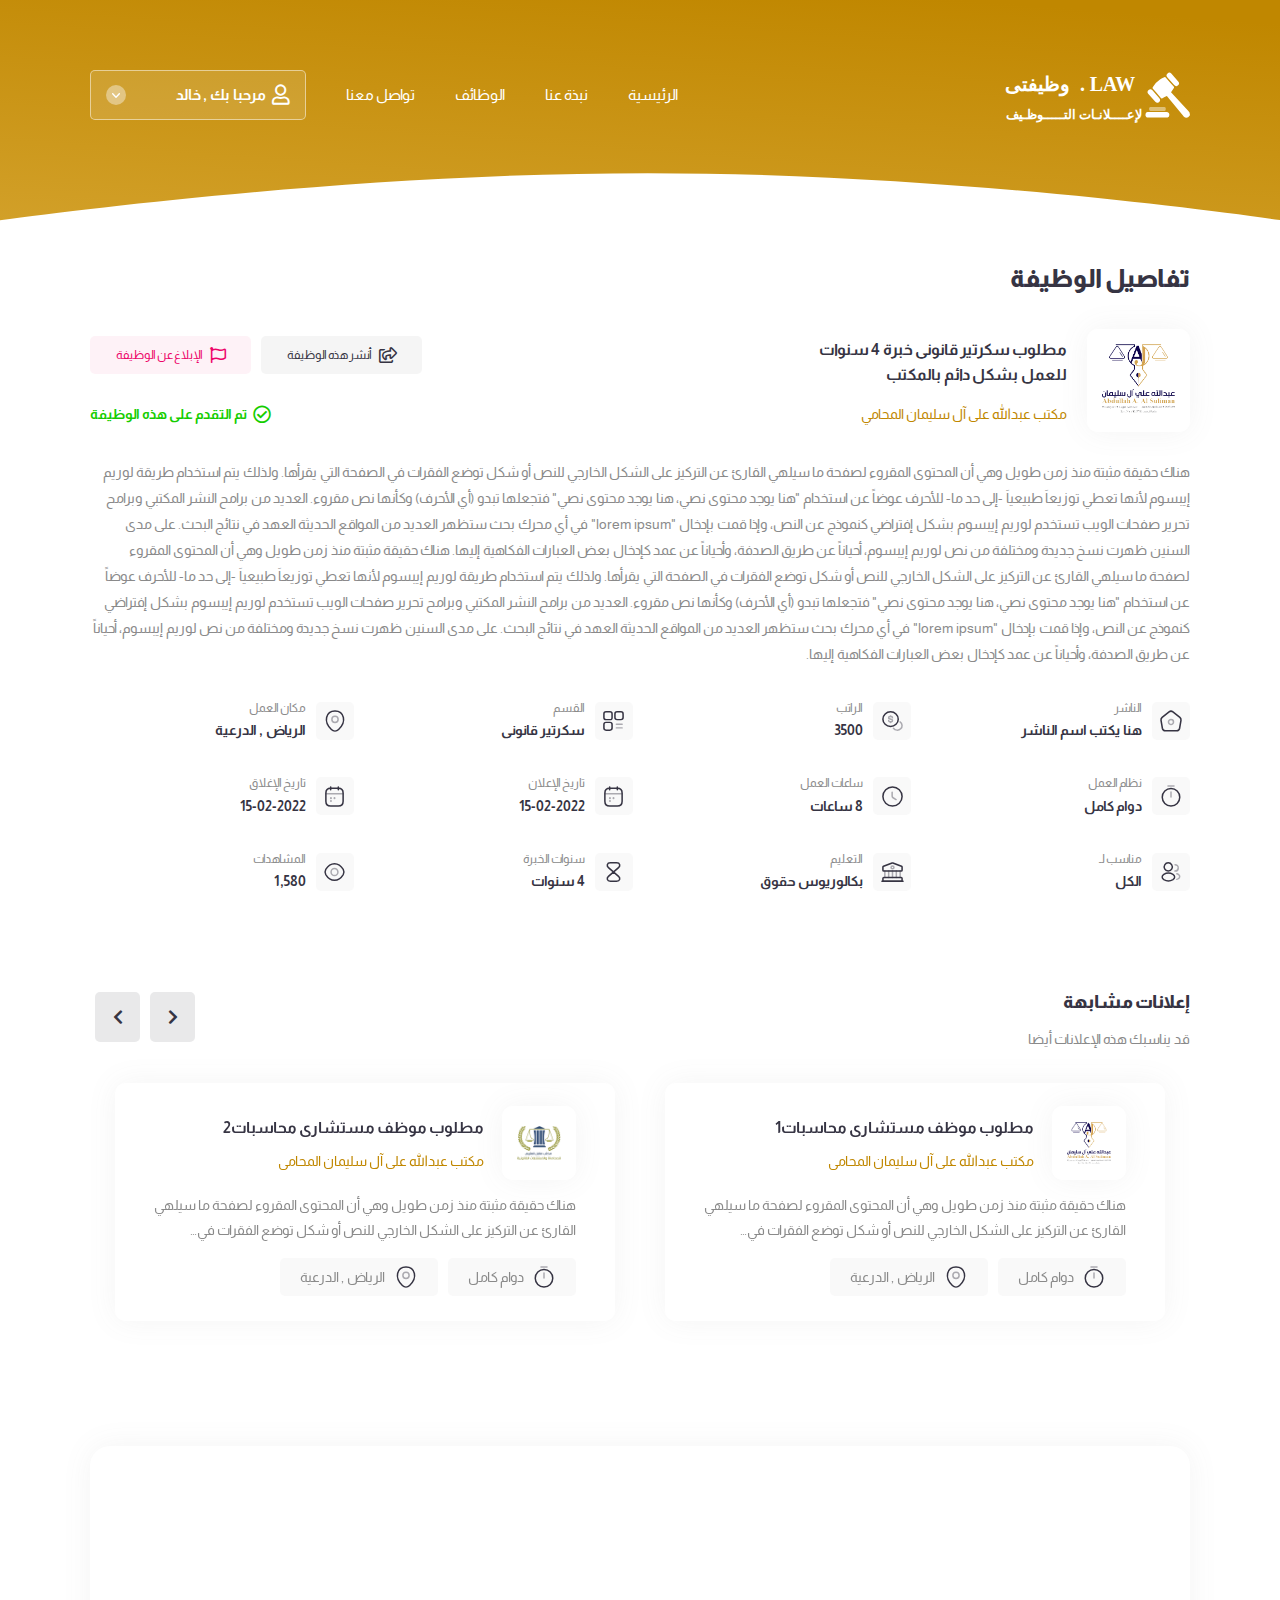
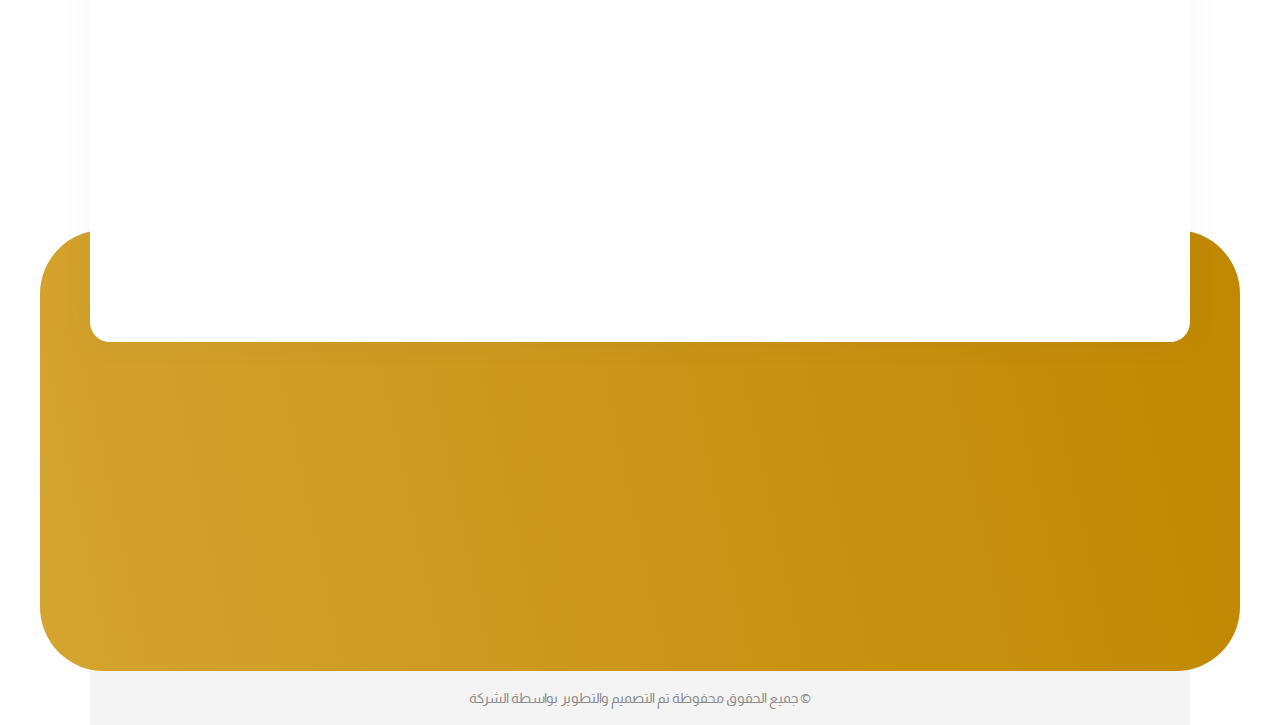
==== job-single-applied.html @ 9f78a7a7 "first commit" ====
<!DOCTYPE html>
<html dir="rtl" lang="ar">
  <head>
    <meta charset="UTF-8" />
    <meta
      name="viewport"
      content="width=device-width, initial-scale=1, shrink-to-fit=no, user-scalable=no"
    />
    <title>وظيفتى . LAW</title>
    <link rel="shortcut icon" type="img/png" href="images/fav.png" />
    <link rel="stylesheet" href="css/bootstrap.min.css" />
    <link rel="stylesheet" href="css/bootstrap.rtl.min.css" />
    <link rel="stylesheet" href="css/swiper-bundle.min.css" />
    <link rel="stylesheet" href="css/fontawesome.min.css" />
    <link rel="stylesheet" href="css/select2.min.css" />
    <link rel="stylesheet" href="css/sal.css" />
    <link rel="stylesheet" href="css/main.css" />
  </head>

  <body class="inner-body" data-bs-spy="scroll" data-bs-target="#fixedNavbar">
    <!-- Start Header -->
    <header id="header">
      <div class="container">
        <div class="header">
          <a href="logged.html" class="logo">
            <img src="images/logo.svg" class="img-fluid" />
          </a>

          <a role="button" class="menu-btn">
            <i class="fas fa-bars"></i>
          </a>
          <nav class="navbar header-navbar" id="fixedNavbar">
            <ul class="nav nav-pills header-nav">
              <li class="nav-item">
                <a class="nav-link" href="logged.html#main"> الرئيسية </a>
              </li>
              <li class="nav-item">
                <a class="nav-link" href="logged.html#about"> نبذة عنا </a>
              </li>
              <li class="nav-item">
                <a class="nav-link" href="logged.html#jobs"> الوظائف </a>
              </li>
              <li class="nav-item">
                <a class="nav-link" href="#contact"> تواصل معنا </a>
              </li>
            </ul>

            <div class="user-content">
              <div class="user-cont">
                <div class="user-head">
                  <i class="far fa-user head-icon"></i>
                  مرحبا بك , خالد
                  <span class="arrow">
                    <img src="images/arrow.svg" />
                  </span>
                </div>
                <div class="user-list">
                  <a href="orders.html" class="user-link">
                    <i class="far fa-sticky-note"></i>
                    طلباتى
                  </a>
                  <a
                    type="button"
                    class="user-link"
                    data-bs-toggle="modal"
                    data-bs-target="#editModal"
                  >
                    <i class="far fa-edit"></i>
                    تعديل بياناتى الشخصية
                  </a>
                  <a
                    type="button"
                    class="user-link"
                    data-bs-toggle="modal"
                    data-bs-target="#editPassModal"
                  >
                    <i class="fas fa-unlock-alt"></i>
                    تعديل كلمة المرور
                  </a>
                  <a href="index.html" class="user-link">
                    <i class="fas fa-sign-out-alt"></i>
                    تسجيل الخروج
                  </a>
                </div>
              </div>
            </div>
          </nav>
        </div>
      </div>
    </header>
    <!-- End Header -->

    <!-- Start Page Content -->
    <section class="page-content">
      <div class="container">
        <h2 class="page-title">تفاصيل الوظيفة</h2>
        <div class="job-page-head">
          <div class="job-main-info">
            <div class="job-img">
              <img src="images/jobs/01.png" class="img-fluid" />
            </div>
            <div class="job-titles">
              <h3 class="job-title">
                مطلوب سكرتير قانونى خبرة 4 سنوات للعمل بشكل دائم بالمكتب
              </h3>
              <h5 class="job-subtitle">مكتب عبدالله على آل سليمان المحامي</h5>
            </div>
          </div>
          <div class="job-main-btns">
            <div class="share-report-btns">
              <button
                type="button"
                class="share-btn"
                data-bs-toggle="modal"
                data-bs-target="#shareModal"
              >
                <i class="far fa-share-square"></i>
                أنشر هذه الوظيفة
              </button>
              <button
                type="button"
                class="report-btn"
                data-bs-toggle="modal"
                data-bs-target="#reportModal"
              >
                <i class="far fa-flag"></i>
                الإبلاغ عن الوظيفة
              </button>
            </div>
           <div class="job-applied">
            <i class="far fa-check-circle"></i>
            تم التقدم على هذه الوظيفة
           </div>
          </div>
        </div>
        <p class="job-description">
          هناك حقيقة مثبتة منذ زمن طويل وهي أن المحتوى المقروء لصفحة ما سيلهي
          القارئ عن التركيز على الشكل الخارجي للنص أو شكل توضع الفقرات في الصفحة
          التي يقرأها. ولذلك يتم استخدام طريقة لوريم إيبسوم لأنها تعطي توزيعاَ
          طبيعياَ -إلى حد ما- للأحرف عوضاً عن استخدام "هنا يوجد محتوى نصي، هنا
          يوجد محتوى نصي" فتجعلها تبدو (أي الأحرف) وكأنها نص مقروء. العديد من
          برامح النشر المكتبي وبرامح تحرير صفحات الويب تستخدم لوريم إيبسوم بشكل
          إفتراضي كنموذج عن النص، وإذا قمت بإدخال "lorem ipsum" في أي محرك بحث
          ستظهر العديد من المواقع الحديثة العهد في نتائج البحث. على مدى السنين
          ظهرت نسخ جديدة ومختلفة من نص لوريم إيبسوم، أحياناً عن طريق الصدفة،
          وأحياناً عن عمد كإدخال بعض العبارات الفكاهية إليها. هناك حقيقة مثبتة
          منذ زمن طويل وهي أن المحتوى المقروء لصفحة ما سيلهي القارئ عن التركيز
          على الشكل الخارجي للنص أو شكل توضع الفقرات في الصفحة التي يقرأها.
          ولذلك يتم استخدام طريقة لوريم إيبسوم لأنها تعطي توزيعاَ طبيعياَ -إلى
          حد ما- للأحرف عوضاً عن استخدام "هنا يوجد محتوى نصي، هنا يوجد محتوى
          نصي" فتجعلها تبدو (أي الأحرف) وكأنها نص مقروء. العديد من برامح النشر
          المكتبي وبرامح تحرير صفحات الويب تستخدم لوريم إيبسوم بشكل إفتراضي
          كنموذج عن النص، وإذا قمت بإدخال "lorem ipsum" في أي محرك بحث ستظهر
          العديد من المواقع الحديثة العهد في نتائج البحث. على مدى السنين ظهرت
          نسخ جديدة ومختلفة من نص لوريم إيبسوم، أحياناً عن طريق الصدفة، وأحياناً
          عن عمد كإدخال بعض العبارات الفكاهية إليها.
        </p>
        <div class="job-feats">
          <div class="feat-item">
            <div class="feat-icon">
              <img src="images/job-feats/home.svg" class="img-fluid" />
            </div>
            <div class="feat-text">
              <span class="feat-name"> الناشر </span>
              <strong class="feat-value"> هنا يكتب اسم الناشر </strong>
            </div>
          </div>
          <div class="feat-item">
            <div class="feat-icon">
              <img src="images/job-feats/coin.svg" class="img-fluid" />
            </div>
            <div class="feat-text">
              <span class="feat-name"> الراتب </span>
              <strong class="feat-value"> 3500 </strong>
            </div>
          </div>
          <div class="feat-item">
            <div class="feat-icon">
              <img src="images/job-feats/category.svg" class="img-fluid" />
            </div>
            <div class="feat-text">
              <span class="feat-name"> القسم </span>
              <strong class="feat-value"> سكرتير قانونى </strong>
            </div>
          </div>
          <div class="feat-item">
            <div class="feat-icon">
              <img src="images/job-feats/location.svg" class="img-fluid" />
            </div>
            <div class="feat-text">
              <span class="feat-name"> مكان العمل </span>
              <strong class="feat-value"> الرياض , الدرعية </strong>
            </div>
          </div>
          <div class="feat-item">
            <div class="feat-icon">
              <img src="images/job-feats/timer.svg" class="img-fluid" />
            </div>
            <div class="feat-text">
              <span class="feat-name"> نظام العمل </span>
              <strong class="feat-value"> دوام كامل </strong>
            </div>
          </div>
          <div class="feat-item">
            <div class="feat-icon">
              <img src="images/job-feats/clock.svg" class="img-fluid" />
            </div>
            <div class="feat-text">
              <span class="feat-name"> ساعات العمل </span>
              <strong class="feat-value"> 8 ساعات </strong>
            </div>
          </div>
          <div class="feat-item">
            <div class="feat-icon">
              <img src="images/job-feats/calendar.svg" class="img-fluid" />
            </div>
            <div class="feat-text">
              <span class="feat-name"> تاريخ الإعلان </span>
              <strong class="feat-value"> 15-02-2022 </strong>
            </div>
          </div>
          <div class="feat-item">
            <div class="feat-icon">
              <img src="images/job-feats/calendar.svg" class="img-fluid" />
            </div>
            <div class="feat-text">
              <span class="feat-name"> تاريخ الإغلاق </span>
              <strong class="feat-value"> 15-02-2022 </strong>
            </div>
          </div>
          <div class="feat-item">
            <div class="feat-icon">
              <img src="images/job-feats/users.svg" class="img-fluid" />
            </div>
            <div class="feat-text">
              <span class="feat-name"> مناسب لـ </span>
              <strong class="feat-value"> الكل </strong>
            </div>
          </div>
          <div class="feat-item">
            <div class="feat-icon">
              <img src="images/job-feats/bank.svg" class="img-fluid" />
            </div>
            <div class="feat-text">
              <span class="feat-name"> التعليم </span>
              <strong class="feat-value"> بكالوريوس حقوق </strong>
            </div>
          </div>
          <div class="feat-item">
            <div class="feat-icon">
              <img src="images/job-feats/watch.svg" class="img-fluid" />
            </div>
            <div class="feat-text">
              <span class="feat-name"> سنوات الخبرة </span>
              <strong class="feat-value"> 4 سنوات </strong>
            </div>
          </div>
          <div class="feat-item">
            <div class="feat-icon">
              <img src="images/job-feats/eye.svg" class="img-fluid" />
            </div>
            <div class="feat-text">
              <span class="feat-name"> المشاهدات </span>
              <strong class="feat-value"> 1,580 </strong>
            </div>
          </div>
        </div>
        <div class="related-jobs">
          <div class="related-head">
            <div class="related-titles">
              <h3 class="related-title">إعلانات مشابهة</h3>
              <h6 class="related-subtitle">قد يناسبك هذه الإعلانات أيضا</h6>
            </div>
          </div>

          <div class="jobs-slider">
            <div class="swiper">
              <div class="swiper-wrapper">
                <div class="swiper-slide">
                  <a href="job-single.html" class="job-item">
                    <div class="job-head">
                      <div class="job-img">
                        <img src="images/jobs/01.png" class="img-fluid" />
                      </div>
                      <div class="job-titles">
                        <h5 class="job-main-title">
                          مطلوب موظف مستشارى محاسبات1
                        </h5>
                        <h6 class="job-sec-title">
                          مكتب عبدالله على آل سليمان المحامي
                        </h6>
                      </div>
                    </div>
                    <p class="job-summary">
                      هناك حقيقة مثبتة منذ زمن طويل وهي أن المحتوى المقروء لصفحة
                      ما سيلهي القارئ عن التركيز على الشكل الخارجي للنص أو شكل
                      توضع الفقرات في الصفحة التي يقرأها. ولذلك يتم استخدام
                      طريقة لوريم إيبسوم لأنها تعطي توزيعاَ طبيعياَ -إلى حد ما-
                      للأحرف عوضاً عن استخدام "هنا يوجد محتوى نصي، هنا يوجد
                      محتوى نصي" فتجعلها تبدو (أي الأحرف) وكأنها نص مقروء.
                      العديد من برامح النشر المكتبي وبرامح تحرير صفحات الويب
                      تستخدم لوريم إيبسوم بشكل إفتراضي كنموذج عن النص، وإذا قمت
                      بإدخال "lorem ipsum" في أي محرك بحث ستظهر العديد من
                      المواقع الحديثة العهد في نتائج البحث. على مدى السنين ظهرت
                      نسخ جديدة ومختلفة من نص لوريم إيبسوم، أحياناً عن طريق
                      الصدفة، وأحياناً عن عمد كإدخال بعض العبارات الفكاهية
                      إليها.
                    </p>
                    <div class="job-foot">
                      <div class="job-feat-item">
                        <img
                          src="images/job-feats/timer.svg"
                          class="img-fluid"
                        />
                        دوام كامل
                      </div>
                      <div class="job-feat-item">
                        <img
                          src="images/job-feats/location.svg"
                          class="img-fluid"
                        />
                        الرياض , الدرعية
                      </div>
                    </div>
                  </a>
                </div>
                <div class="swiper-slide">
                  <a href="job-single.html" class="job-item">
                    <div class="job-head">
                      <div class="job-img">
                        <img src="images/jobs/02.png" class="img-fluid" />
                      </div>
                      <div class="job-titles">
                        <h5 class="job-main-title">
                          مطلوب موظف مستشارى محاسبات2
                        </h5>
                        <h6 class="job-sec-title">
                          مكتب عبدالله على آل سليمان المحامي
                        </h6>
                      </div>
                    </div>
                    <p class="job-summary">
                      هناك حقيقة مثبتة منذ زمن طويل وهي أن المحتوى المقروء لصفحة
                      ما سيلهي القارئ عن التركيز على الشكل الخارجي للنص أو شكل
                      توضع الفقرات في الصفحة التي يقرأها. ولذلك يتم استخدام
                      طريقة لوريم إيبسوم لأنها تعطي توزيعاَ طبيعياَ -إلى حد ما-
                      للأحرف عوضاً عن استخدام "هنا يوجد محتوى نصي، هنا يوجد
                      محتوى نصي" فتجعلها تبدو (أي الأحرف) وكأنها نص مقروء.
                      العديد من برامح النشر المكتبي وبرامح تحرير صفحات الويب
                      تستخدم لوريم إيبسوم بشكل إفتراضي كنموذج عن النص، وإذا قمت
                      بإدخال "lorem ipsum" في أي محرك بحث ستظهر العديد من
                      المواقع الحديثة العهد في نتائج البحث. على مدى السنين ظهرت
                      نسخ جديدة ومختلفة من نص لوريم إيبسوم، أحياناً عن طريق
                      الصدفة، وأحياناً عن عمد كإدخال بعض العبارات الفكاهية
                      إليها.
                    </p>
                    <div class="job-foot">
                      <div class="job-feat-item">
                        <img
                          src="images/job-feats/timer.svg"
                          class="img-fluid"
                        />
                        دوام كامل
                      </div>
                      <div class="job-feat-item">
                        <img
                          src="images/job-feats/location.svg"
                          class="img-fluid"
                        />
                        الرياض , الدرعية
                      </div>
                    </div>
                  </a>
                </div>
                <div class="swiper-slide">
                  <a href="job-single.html" class="job-item">
                    <div class="job-head">
                      <div class="job-img">
                        <img src="images/jobs/01.png" class="img-fluid" />
                      </div>
                      <div class="job-titles">
                        <h5 class="job-main-title">
                          مطلوب موظف مستشارى محاسبات3
                        </h5>
                        <h6 class="job-sec-title">
                          مكتب عبدالله على آل سليمان المحامي
                        </h6>
                      </div>
                    </div>
                    <p class="job-summary">
                      هناك حقيقة مثبتة منذ زمن طويل وهي أن المحتوى المقروء لصفحة
                      ما سيلهي القارئ عن التركيز على الشكل الخارجي للنص أو شكل
                      توضع الفقرات في الصفحة التي يقرأها. ولذلك يتم استخدام
                      طريقة لوريم إيبسوم لأنها تعطي توزيعاَ طبيعياَ -إلى حد ما-
                      للأحرف عوضاً عن استخدام "هنا يوجد محتوى نصي، هنا يوجد
                      محتوى نصي" فتجعلها تبدو (أي الأحرف) وكأنها نص مقروء.
                      العديد من برامح النشر المكتبي وبرامح تحرير صفحات الويب
                      تستخدم لوريم إيبسوم بشكل إفتراضي كنموذج عن النص، وإذا قمت
                      بإدخال "lorem ipsum" في أي محرك بحث ستظهر العديد من
                      المواقع الحديثة العهد في نتائج البحث. على مدى السنين ظهرت
                      نسخ جديدة ومختلفة من نص لوريم إيبسوم، أحياناً عن طريق
                      الصدفة، وأحياناً عن عمد كإدخال بعض العبارات الفكاهية
                      إليها.
                    </p>
                    <div class="job-foot">
                      <div class="job-feat-item">
                        <img
                          src="images/job-feats/timer.svg"
                          class="img-fluid"
                        />
                        دوام كامل
                      </div>
                      <div class="job-feat-item">
                        <img
                          src="images/job-feats/location.svg"
                          class="img-fluid"
                        />
                        الرياض , الدرعية
                      </div>
                    </div>
                  </a>
                </div>
                <div class="swiper-slide">
                  <a href="job-single.html" class="job-item">
                    <div class="job-head">
                      <div class="job-img">
                        <img src="images/jobs/02.png" class="img-fluid" />
                      </div>
                      <div class="job-titles">
                        <h5 class="job-main-title">
                          مطلوب موظف مستشارى محاسبات4
                        </h5>
                        <h6 class="job-sec-title">
                          مكتب عبدالله على آل سليمان المحامي
                        </h6>
                      </div>
                    </div>
                    <p class="job-summary">
                      هناك حقيقة مثبتة منذ زمن طويل وهي أن المحتوى المقروء لصفحة
                      ما سيلهي القارئ عن التركيز على الشكل الخارجي للنص أو شكل
                      توضع الفقرات في الصفحة التي يقرأها. ولذلك يتم استخدام
                      طريقة لوريم إيبسوم لأنها تعطي توزيعاَ طبيعياَ -إلى حد ما-
                      للأحرف عوضاً عن استخدام "هنا يوجد محتوى نصي، هنا يوجد
                      محتوى نصي" فتجعلها تبدو (أي الأحرف) وكأنها نص مقروء.
                      العديد من برامح النشر المكتبي وبرامح تحرير صفحات الويب
                      تستخدم لوريم إيبسوم بشكل إفتراضي كنموذج عن النص، وإذا قمت
                      بإدخال "lorem ipsum" في أي محرك بحث ستظهر العديد من
                      المواقع الحديثة العهد في نتائج البحث. على مدى السنين ظهرت
                      نسخ جديدة ومختلفة من نص لوريم إيبسوم، أحياناً عن طريق
                      الصدفة، وأحياناً عن عمد كإدخال بعض العبارات الفكاهية
                      إليها.
                    </p>
                    <div class="job-foot">
                      <div class="job-feat-item">
                        <img
                          src="images/job-feats/timer.svg"
                          class="img-fluid"
                        />
                        دوام كامل
                      </div>
                      <div class="job-feat-item">
                        <img
                          src="images/job-feats/location.svg"
                          class="img-fluid"
                        />
                        الرياض , الدرعية
                      </div>
                    </div>
                  </a>
                </div>
              </div>
            </div>
            <div class="related-arrows">
              <div class="swiper-button-prev">
                <i class="fas fa-chevron-right"></i>
              </div>
              <div class="swiper-button-next">
                <i class="fas fa-chevron-left"></i>
              </div>
            </div>
          </div>
        </div>
      </div>
    </section>
    <!-- End Page Content -->

    <!-- Start Footer -->
    <footer>
      <section class="contact-sec" id="contact">
        <div class="container">
          <div class="contact-cont">
            <h2 class="sec-title" data-sal="slide-down">تواصل معنا</h2>
            <div class="contact-grid">
              <div class="contact-method">
                <div
                  class="method-head"
                  data-sal="flip-down"
                  style="--sal-delay: 0.2s"
                >
                  <div class="method-icon">
                    <!-- <i class="fas fa-phone icon-cont"></i> -->
                    <div class="icon-cont">
                      <img src="images/contact/phone.svg" class="img-fluid" />
                    </div>
                  </div>
                  <div class="method-titles">
                    <h5 class="method-main-title">أرقام التواصل</h5>
                    <h6 class="method-sec-title">
                      يمكنك التواصل معنا عبر الأرقام التالية
                    </h6>
                  </div>
                </div>
                <div
                  class="method-body"
                  data-sal="zoom-in"
                  style="--sal-delay: 0.4s"
                >
                  <div class="phone-num">
                    <a href="tel:+9659966002589"> +965 9966 0025 89 </a>
                  </div>
                  <div class="phone-num">
                    <a href="tel:+9659966002589"> +965 9966 0025 89 </a>
                  </div>
                  <div class="phone-num">
                    <a href="tel:+9659966002589"> +965 9966 0025 89 </a>
                  </div>
                </div>
              </div>
              <div class="contact-method">
                <div
                  class="method-head"
                  data-sal="flip-down"
                  style="--sal-delay: 0.3s"
                >
                  <div class="method-icon">
                    <!-- <i class="fas fa-map-marker-alt icon-cont"></i> -->
                    <div class="icon-cont">
                      <img
                        src="images/contact/location.svg"
                        class="img-fluid"
                      />
                    </div>
                  </div>
                  <div class="method-titles">
                    <h5 class="method-main-title">موقــعنا</h5>
                    <h6 class="method-sec-title">
                      يمكنك الوصول إلينا عبر الموقع التالى
                    </h6>
                  </div>
                </div>
                <div
                  class="method-body"
                  data-sal="zoom-in"
                  style="--sal-delay: 0.5s"
                >
                  <div class="map-cont">
                    <img src="images/map.jpg" class="img-fluid" />
                    <!-- /* if map put it's html here */-->
                    <a
                      href="https://goo.gl/maps/H6QxFEfmVwARuo1G6"
                      class="loc-link"
                      target="_blank"
                    >
                      <div class="map-icon">
                        <img src="images/contact/map.svg" />
                        <!-- <i class="fas fa-map-marker-alt"></i> -->
                      </div>
                      <span>شارع البراك عمارة 99 الدور الأول</span>
                    </a>
                  </div>
                </div>
              </div>
            </div>
          </div>
        </div>
      </section>

      <div class="container-fluid">
        <div class="footer" id="footer">
          <div class="bg"></div>
          <div class="container">
            <div class="footer-cont">
              <div class="footer-logo" data-sal="zoom-in">
                <img src="images/logo.svg" class="img-fluid" />
              </div>
              <div class="row">
                <div class="col-lg-5 col-md-6">
                  <p
                    class="footer-desc"
                    data-sal="zoom-in"
                    style="--sal-delay: 0.2s"
                  >
                    هناك حقيقة مثبتة منذ زمن طويل وهي أن المحتوى المقروء لصفحة
                    ما سيلهي القارئ عن التركيز على الشكل الخارجي للنص أو شكل
                    توضع الفقرات في الصفحة التي يقرأها. ولذلك يتم استخدام طريقة
                    لوريم إيبسوم لأنها تعطي توزيعاَ طبيعياَ -إلى حد ما- للأحرف
                    عوضاً عن استخدام "هنا يوجد محتوى نصي، هنا يوجد محتوى نصي"
                    فتجعلها تبدو
                  </p>
                </div>
                <div class="col-xl-5 col-lg-4 col-md-6">
                  <ul
                    class="footer-list list-unstyled"
                    data-sal="zoom-in"
                    style="--sal-delay: 0.4s"
                  >
                    <li>
                      <a href="#!">الرئيسية</a>
                    </li>
                    <li>
                      <a href="#!">نبذة عنا</a>
                    </li>
                    <li>
                      <a href="#!">الوظائف</a>
                    </li>
                    <li>
                      <a href="#!">تواصل معنا</a>
                    </li>
                    <li>
                      <a href="#!">سياسة الموقع</a>
                    </li>
                    <li>
                      <a href="#!">الشروط والأحكام</a>
                    </li>
                  </ul>
                </div>
                <div class="col-xl-2 col-lg-3 col-12">
                  <div
                    class="socials"
                    data-sal="zoom-in"
                    style="--sal-delay: 0.6s"
                  >
                    <h6 class="social-title">أو تابعنا على</h6>
                    <a href="#!" target="_blank" class="social-link facebook">
                      <i class="fab fa-facebook"></i>
                    </a>
                    <a href="#!" target="_blank" class="social-link twitter">
                      <i class="fab fa-twitter"></i>
                    </a>
                    <a href="#!" target="_blank" class="social-link instagram">
                      <i class="fab fa-instagram"></i>
                    </a>
                    <a href="#!" target="_blank" class="social-link linkedin">
                      <i class="fab fa-linkedin"></i>
                    </a>
                  </div>
                </div>
              </div>
            </div>
          </div>
        </div>
      </div>

      <div class="container">
        <p class="copyrights">
          © جميع الحقوق محفوظة تم التصميم والتطوير بواسطة الشركة
        </p>
      </div>
    </footer>
    <!-- End Footer -->

    <!-- //////////////////////////////////////////////////////// Start Job Page Modals //////////////////////////////////////////////////////// -->
    <!-- Start Share Modal -->
    <div class="modal fade" id="shareModal" tabindex="-1">
      <div class="modal-dialog modal-dialog-centered modal-dialog-scrollable">
        <div class="modal-content">
          <div class="modal-scroll">
            <div class="modal-header">
              <h3 class="modal-title">أنشر هذه الوظيفة</h3>
              <h6 class="modal-subtitle">
                يمكنك نسخ رابط الوظيفة أو إرساله عبر الوسائل التالية
              </h6>
              <button
                type="button"
                class="modal-close"
                data-bs-dismiss="modal"
                aria-label="Close"
              >
                <i class="fas fa-times"></i>
              </button>
            </div>
            <div class="modal-body">
              <div class="share-input">
                <span class="share-link">
                  https:/wazyfaty.law/jobid1120.com
                </span>
                <button
                  class="copy-link"
                  type="button"
                  data-link="https:/wazyfaty.law/jobid1120.com"
                  onclick="copyText(this)"
                >
                  <i class="far fa-copy"></i>
                  نسخ
                </button>
              </div>
              <div class="socials-share">
                <a href="#!" target="_blank" class="social-share facebook">
                  <i class="fab fa-facebook"></i>
                </a>
                <a href="#!" target="_blank" class="social-share twitter">
                  <i class="fab fa-twitter"></i>
                </a>
                <a href="#!" target="_blank" class="social-share instagram">
                  <i class="fab fa-instagram"></i>
                </a>
                <a href="#!" target="_blank" class="social-share linkedin">
                  <i class="fab fa-linkedin"></i>
                </a>
              </div>
            </div>
          </div>
        </div>
      </div>
    </div>
    <!-- End Share Modal -->

    <!-- Start Report Modal -->
    <div class="modal fade" id="reportModal" tabindex="-1">
      <div class="modal-dialog modal-dialog-centered modal-dialog-scrollable">
        <div class="modal-content">
          <div class="modal-scroll">
            <div class="modal-header">
              <h3 class="modal-title">الإبلاغ عن الوظيفة</h3>
              <h6 class="modal-subtitle">
                يمكنك الإبلاغ عن الوظيفة في حال وجود شيء يستدعى الإبلاغ
              </h6>
              <button
                type="button"
                class="modal-close"
                data-bs-dismiss="modal"
                aria-label="Close"
              >
                <i class="fas fa-times"></i>
              </button>
            </div>
            <div class="modal-body">
              <form action="">
                <div class="form-group">
                  <textarea
                    class="form-control"
                    placeholder="نص الرسالة"
                  ></textarea>
                </div>
                <button class="modal-btn" type="submit">إرسال الإبلاغ</button>
              </form>
            </div>
          </div>
        </div>
      </div>
    </div>
    <!-- End Report Modal -->
    <!-- //////////////////////////////////////////////////////// End Job Page Modals //////////////////////////////////////////////////////// -->

    <!-- ///////////////////////////////////////////////////////// Start User Modals //////////////////////////////////////////////////////// -->
    <!-- Start Edit Modal -->
    <div class="modal fade" id="editModal" tabindex="-1">
      <div class="modal-dialog modal-dialog-centered modal-dialog-scrollable">
        <div class="modal-content">
          <div class="modal-scroll">
            <div class="modal-header">
              <h3 class="modal-title">
                <i class="fas fa-edit"></i>
                تعديل بياناتى الشخصية
              </h3>
              <h6 class="modal-subtitle">
                قم بتعديل بياناتك الشخصية بكل سهولة
              </h6>
              <button
                type="button"
                class="modal-close"
                data-bs-dismiss="modal"
                aria-label="Close"
              >
                <i class="fas fa-times"></i>
              </button>
            </div>
            <div class="modal-body">
              <form action="">
                <div class="form-group">
                  <label class="float-label">الاسم</label>
                  <input type="text" class="form-control" value="خالد محسن" />
                </div>
                <div class="form-group">
                  <label class="float-label">رقم الجوال</label>
                  <input
                    type="tel"
                    class="form-control"
                    value="+965 9963 00252"
                  />
                </div>
                <div class="form-group">
                  <label class="float-label">البريد الإلكترونى</label>
                  <input
                    type="email"
                    class="form-control"
                    value="Khaled852@gmail.com"
                  />
                </div>
                <div class="form-group">
                  <label class="org-label">السيرة الذاتية</label>
                  <label for="user-cv-input" class="input-file">
                    <img src="images/file.svg" />
                    <input type="file" id="user-cv-input" />
                    <span class="file-text">
                      قم بسحب الملف أو الضغط على المربع <br />لإرفاق السيرة
                      الذاتبة بصيغة PDF
                    </span>
                  </label>
                </div>
                <button class="modal-btn" type="submit">حفظ التعديلات</button>
              </form>
            </div>
          </div>
        </div>
      </div>
    </div>
    <!-- End Edit Modal -->

    <!-- Start Edit Password Modal -->
    <div class="modal fade" id="editPassModal" tabindex="-1">
      <div class="modal-dialog modal-dialog-centered modal-dialog-scrollable">
        <div class="modal-content">
          <div class="modal-scroll">
            <div class="modal-header">
              <h3 class="modal-title">
                <i class="fas fa-unlock-alt"></i>
                تعديل كلمة المرور
              </h3>
              <h6 class="modal-subtitle">قم بتعديل كلمة المرور الخاصة بك</h6>
              <button
                type="button"
                class="modal-close"
                data-bs-dismiss="modal"
                aria-label="Close"
              >
                <i class="fas fa-times"></i>
              </button>
            </div>
            <div class="modal-body">
              <form action="">
                <div class="form-group">
                  <div class="password-cont">
                    <a role="button" class="toggle-pass">
                      <i class="fas fa-eye"></i>
                    </a>
                    <input
                      type="password"
                      class="form-control"
                      placeholder="كلمة المرور الحالية"
                    />
                  </div>
                </div>
                <div class="form-link-cont">
                  <a
                    type="button"
                    class="form-link"
                    data-bs-toggle="modal"
                    data-bs-target="#forgetModal"
                  >
                    هل نسيت كلمة المرور ؟
                  </a>
                </div>
                <div class="form-group">
                  <div class="password-cont">
                    <a role="button" class="toggle-pass">
                      <i class="fas fa-eye"></i>
                    </a>
                    <input
                      type="password"
                      class="form-control"
                      placeholder="كلمة المرور الجديدة"
                    />
                  </div>
                </div>
                <div class="form-group">
                  <div class="password-cont">
                    <a role="button" class="toggle-pass">
                      <i class="fas fa-eye"></i>
                    </a>
                    <input
                      type="password"
                      class="form-control"
                      placeholder="تأكيد كلمة المرور الجديدة"
                    />
                  </div>
                </div>
                <button class="modal-btn" type="submit">
                  حفظ كلمة المرور الجديدة
                </button>
              </form>
            </div>
          </div>
        </div>
      </div>
    </div>
    <!-- End Edit Password Modal -->

    <!-- Start Forget Password Modal -->
    <div class="modal fade" id="forgetModal" tabindex="-1">
      <div class="modal-dialog modal-dialog-centered modal-dialog-scrollable">
        <div class="modal-content">
          <div class="modal-scroll">
            <div class="modal-header">
              <h3 class="modal-title">هل نسيت كملة المرور ؟</h3>
              <h6 class="modal-subtitle">
                قم بكتابة بريدك الإلكترونى لإرسال كود التحقق <br />وإعادة تعيين
                كلمة المرور الخاصة بك
              </h6>
              <button
                type="button"
                class="modal-close"
                data-bs-dismiss="modal"
                aria-label="Close"
              >
                <i class="fas fa-times"></i>
              </button>
            </div>
            <div class="modal-body">
              <form action="">
                <div class="form-group">
                  <input
                    type="email"
                    class="form-control"
                    placeholder="البريد الإلكترونى"
                  />
                </div>
                <button
                  class="modal-btn"
                  type="button"
                  data-bs-toggle="modal"
                  data-bs-target="#passOtpModal"
                >
                  إرسال كود التحقق
                </button>
              </form>
            </div>
          </div>
        </div>
      </div>
    </div>
    <!-- End Forget Password Modal -->

    <!-- Start Password OTP Modal -->
    <div class="modal fade" id="passOtpModal" tabindex="-1">
      <div class="modal-dialog modal-dialog-centered modal-dialog-scrollable">
        <div class="modal-content">
          <div class="modal-scroll">
            <div class="modal-header">
              <h3 class="modal-title">كود التحقق</h3>
              <h6 class="modal-subtitle">
                تم إرسال كود التحقق لإعادة تعيين كلمة المرور عبر البريد
                الإلكترونى
                <span>Useruser9896@gmail.com</span>
              </h6>
              <button
                type="button"
                class="modal-close"
                data-bs-dismiss="modal"
                aria-label="Close"
              >
                <i class="fas fa-times"></i>
              </button>
            </div>
            <div class="modal-body">
              <form action="">
                <div class="inputs-numbers">
                  <input type="number" class="form-control code-input" />
                  <input
                    type="number"
                    class="form-control code-input"
                    disabled=""
                  />
                  <input
                    type="number"
                    class="form-control code-input"
                    disabled=""
                  />
                  <input
                    type="number"
                    class="form-control code-input"
                    disabled=""
                  />
                  <input
                    type="number"
                    class="form-control code-input"
                    disabled=""
                  />
                </div>
                <div class="resend-cont">
                  <button
                    type="button"
                    class="resend-link"
                    onclick="$('.code-input').val('').trigger('change')"
                  >
                    <i class="fas fa-redo"></i>
                    أرسل الكود مرة أخرى
                  </button>
                </div>
                <button
                  class="modal-btn"
                  id="code-submit-btn"
                  disabled
                  type="button"
                  data-bs-toggle="modal"
                  data-bs-target="#resetModal"
                >
                  تفعيل
                </button>
              </form>
            </div>
          </div>
        </div>
      </div>
    </div>
    <!-- End Password OTP Modal -->

    <!-- Start Reset Password Modal -->
    <div class="modal fade" id="resetModal" tabindex="-1">
      <div class="modal-dialog modal-dialog-centered modal-dialog-scrollable">
        <div class="modal-content">
          <div class="modal-scroll">
            <div class="modal-header">
              <h3 class="modal-title">إعادة تعيين كلمة المرور</h3>
              <h6 class="modal-subtitle">
                قم بإعادة تعيين كلمة المرور الخاصة بك
              </h6>
              <button
                type="button"
                class="modal-close"
                data-bs-dismiss="modal"
                aria-label="Close"
              >
                <i class="fas fa-times"></i>
              </button>
            </div>
            <div class="modal-body">
              <form action="">
                <div class="form-group">
                  <div class="password-cont">
                    <a role="button" class="toggle-pass">
                      <i class="fas fa-eye"></i>
                    </a>
                    <input
                      type="password"
                      class="form-control"
                      placeholder="كلمة المرور الجديدة"
                    />
                  </div>
                </div>
                <div class="form-group">
                  <div class="password-cont">
                    <a role="button" class="toggle-pass">
                      <i class="fas fa-eye"></i>
                    </a>
                    <input
                      type="password"
                      class="form-control"
                      placeholder="تأكيد كلمة المرور الجديدة"
                    />
                  </div>
                </div>
                <button class="modal-btn" type="submit">
                  حفظ كلمة المرور الجديدة
                </button>
              </form>
            </div>
          </div>
        </div>
      </div>
    </div>
    <!-- End Reset Password Modal -->
    <!-- //////////////////////////////////////////////////////// End User Modals //////////////////////////////////////////////////////// -->

    <script src="js/jquery.min.js"></script>
    <script src="js/popper.min.js"></script>
    <script src="js/bootstrap.min.js"></script>
    <script src="js/swiper-bundle.min.js"></script>
    <script src="js/select2.full.min.js"></script>
    <script src="js/sal.js"></script>
    <script src="js/main.js"></script>
  </body>
</html>
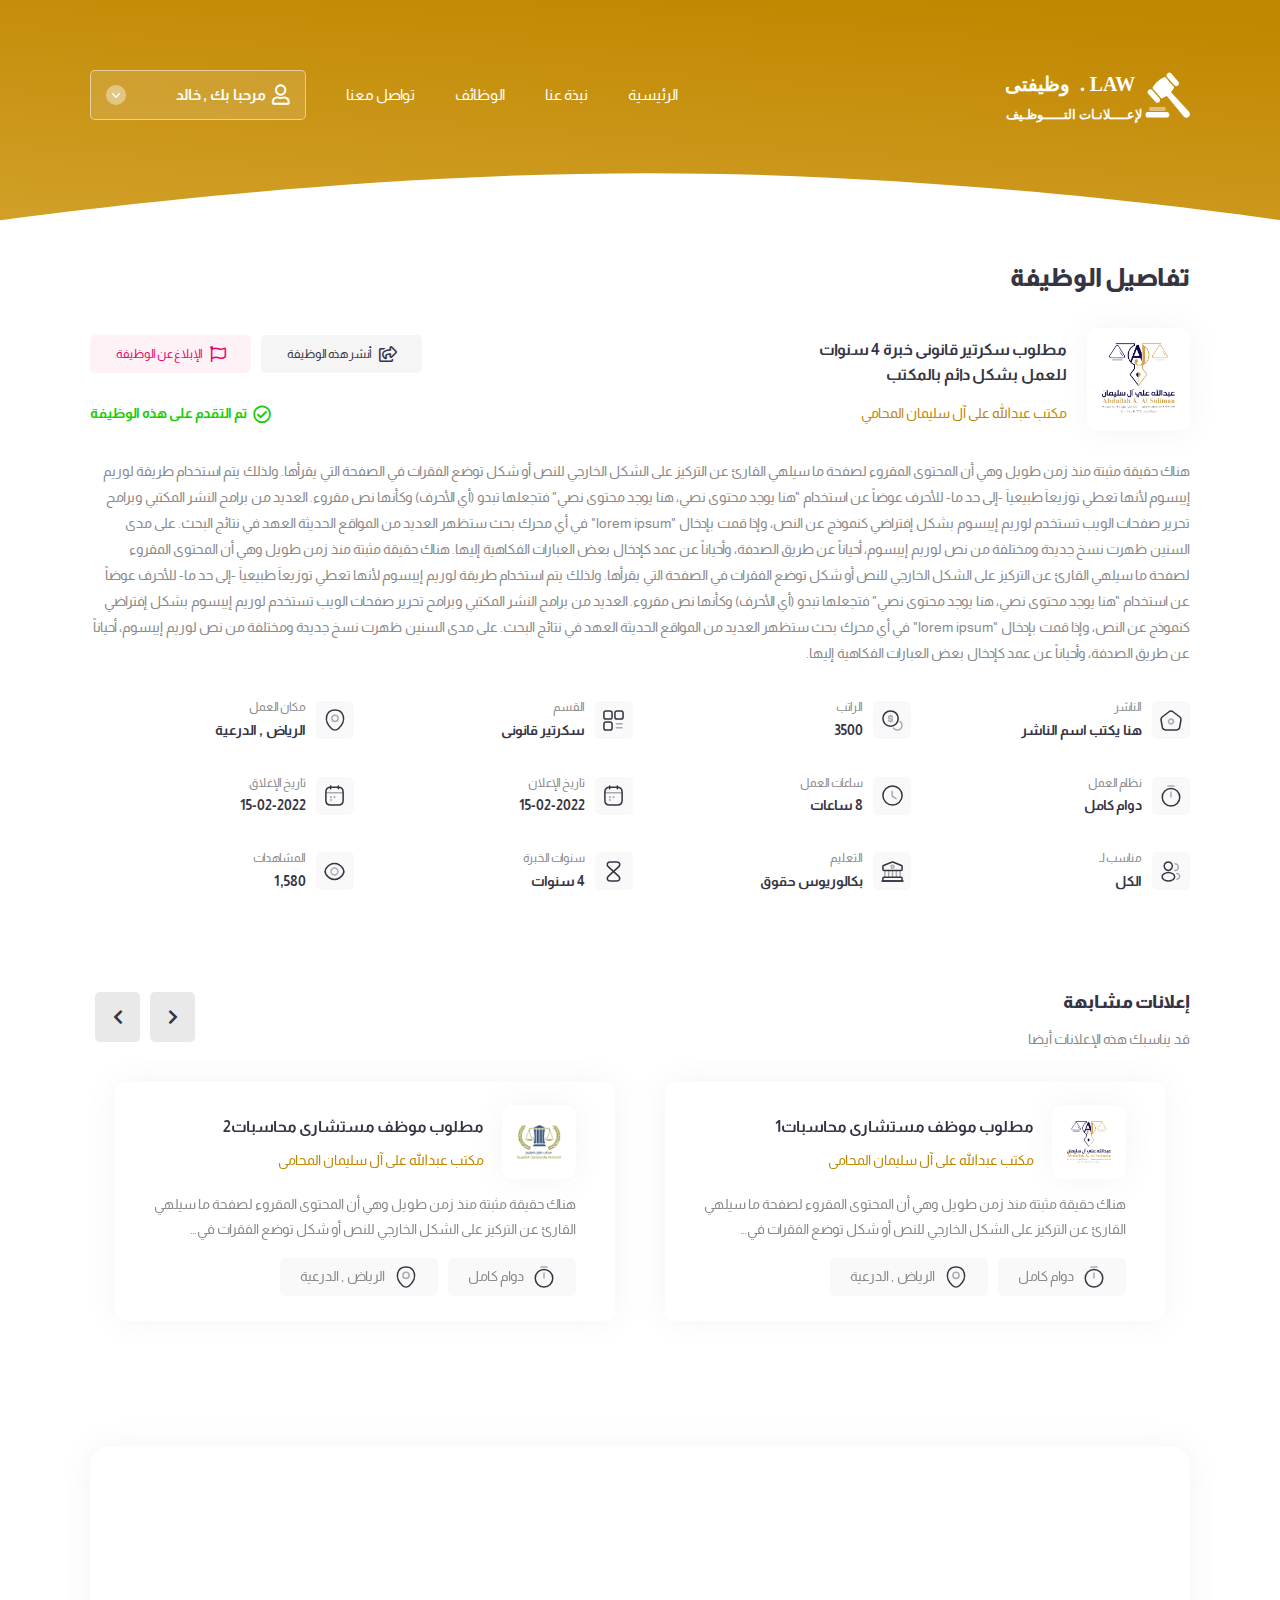
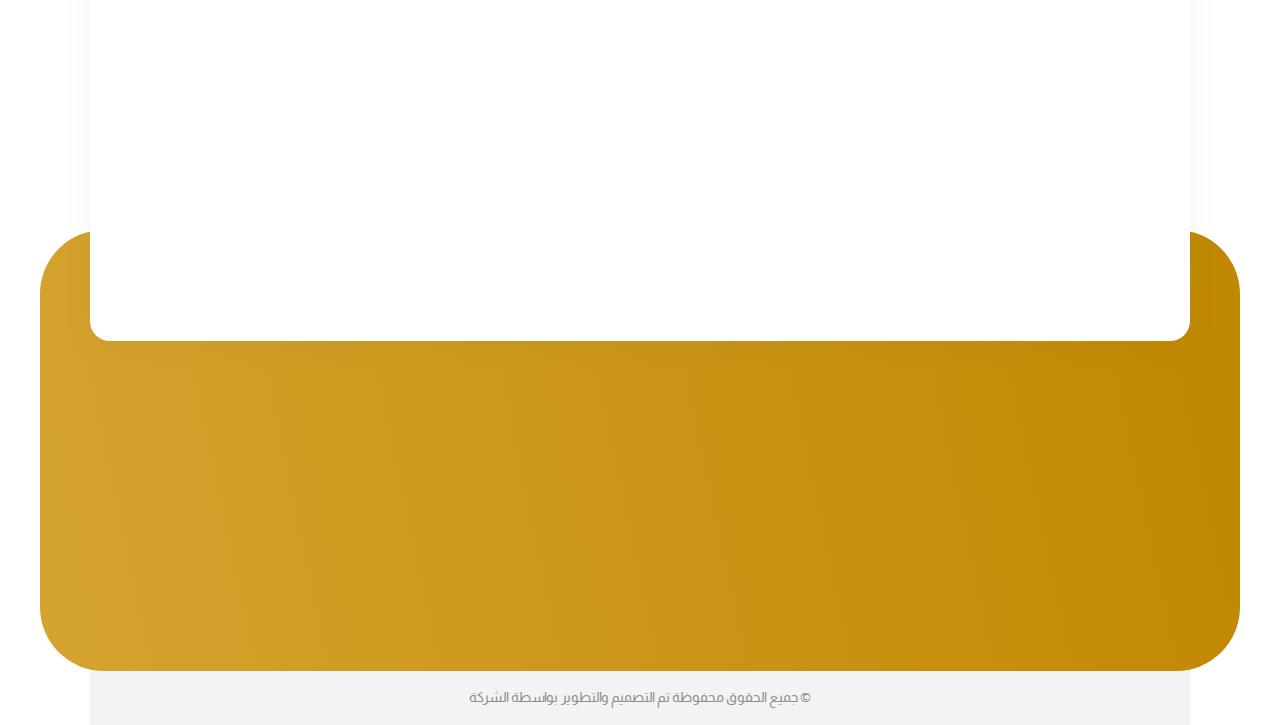
==== commit 4d269aba: "edits" ====
--- a/job-single-applied.html
+++ b/job-single-applied.html
@@ -17,7 +17,8 @@
     <link rel="stylesheet" href="css/main.css" />
   </head>
 
-  <body class="inner-body" data-bs-spy="scroll" data-bs-target="#fixedNavbar">
+  <!-- <body class="inner-body" data-bs-spy="scroll" data-bs-target="#fixedNavbar"> -->
+  <body class="inner-body">
     <!-- Start Header -->
     <header id="header">
       <div class="container">
@@ -32,16 +33,16 @@
           <nav class="navbar header-navbar" id="fixedNavbar">
             <ul class="nav nav-pills header-nav">
               <li class="nav-item">
-                <a class="nav-link" href="logged.html#main"> الرئيسية </a>
+                <a class="nav-link" href="logged.html"> الرئيسية </a>
               </li>
               <li class="nav-item">
-                <a class="nav-link" href="logged.html#about"> نبذة عنا </a>
+                <a class="nav-link" href="about.html"> نبذة عنا </a>
               </li>
               <li class="nav-item">
-                <a class="nav-link" href="logged.html#jobs"> الوظائف </a>
+                <a class="nav-link" href="jobs-list.html"> الوظائف </a>
               </li>
               <li class="nav-item">
-                <a class="nav-link" href="#contact"> تواصل معنا </a>
+                <a class="nav-link" href="contact.html"> تواصل معنا </a>
               </li>
             </ul>
 
@@ -127,10 +128,10 @@
                 الإبلاغ عن الوظيفة
               </button>
             </div>
-           <div class="job-applied">
-            <i class="far fa-check-circle"></i>
-            تم التقدم على هذه الوظيفة
-           </div>
+            <div class="job-applied">
+              <i class="far fa-check-circle"></i>
+              تم التقدم على هذه الوظيفة
+            </div>
           </div>
         </div>
         <p class="job-description">
@@ -605,22 +606,22 @@
                     style="--sal-delay: 0.4s"
                   >
                     <li>
-                      <a href="#!">الرئيسية</a>
+                      <a href="logged.html">الرئيسية</a>
                     </li>
                     <li>
-                      <a href="#!">نبذة عنا</a>
+                      <a href="about.html">نبذة عنا</a>
                     </li>
                     <li>
-                      <a href="#!">الوظائف</a>
+                      <a href="jobs-list.html">الوظائف</a>
                     </li>
                     <li>
-                      <a href="#!">تواصل معنا</a>
+                      <a href="contact.html">تواصل معنا</a>
                     </li>
                     <li>
-                      <a href="#!">سياسة الموقع</a>
+                      <a href="policy.html">سياسة الموقع</a>
                     </li>
                     <li>
-                      <a href="#!">الشروط والأحكام</a>
+                      <a href="terms.html">الشروط والأحكام</a>
                     </li>
                   </ul>
                 </div>
--- a/css/main.css
+++ b/css/main.css
@@ -40,6 +40,34 @@
   100% {
     left: 125%;
   }
+}
+@font-face {
+  font-family: "Almarai";
+  src: url("../fonts/Almarai/Almarai-Light.woff2") format("woff2"), url("../fonts/Almarai/Almarai-Light.woff") format("woff"), url("../fonts/Almarai/Almarai-Light.ttf") format("truetype");
+  font-weight: 300;
+  font-style: normal;
+  font-display: swap;
+}
+@font-face {
+  font-family: "Almarai";
+  src: url("../fonts/Almarai/Almarai-Regular.woff2") format("woff2"), url("../fonts/Almarai/Almarai-Regular.woff") format("woff"), url("../fonts/Almarai/Almarai-Regular.ttf") format("truetype");
+  font-weight: normal;
+  font-style: normal;
+  font-display: swap;
+}
+@font-face {
+  font-family: "Almarai";
+  src: url("../fonts/Almarai/Almarai-Bold.woff2") format("woff2"), url("../fonts/Almarai/Almarai-Bold.woff") format("woff"), url("../fonts/Almarai/Almarai-Bold.ttf") format("truetype");
+  font-weight: bold;
+  font-style: normal;
+  font-display: swap;
+}
+@font-face {
+  font-family: "Almarai";
+  src: url("../fonts/Almarai/Almarai-ExtraBold.woff2") format("woff2"), url("../fonts/Almarai/Almarai-ExtraBold.woff") format("woff"), url("../fonts/Almarai/Almarai-ExtraBold.ttf") format("truetype");
+  font-weight: 800;
+  font-style: normal;
+  font-display: swap;
 }
 body {
   position: relative;
@@ -94,34 +122,6 @@
   -ms-interpolation-mode: nearest-neighbor;
 }
 
-@font-face {
-  font-family: "Almarai";
-  src: url("../fonts/Almarai/Almarai-Light.woff2") format("woff2"), url("../fonts/Almarai/Almarai-Light.woff") format("woff"), url("../fonts/Almarai/Almarai-Light.ttf") format("truetype");
-  font-weight: 300;
-  font-style: normal;
-  font-display: swap;
-}
-@font-face {
-  font-family: "Almarai";
-  src: url("../fonts/Almarai/Almarai-Regular.woff2") format("woff2"), url("../fonts/Almarai/Almarai-Regular.woff") format("woff"), url("../fonts/Almarai/Almarai-Regular.ttf") format("truetype");
-  font-weight: normal;
-  font-style: normal;
-  font-display: swap;
-}
-@font-face {
-  font-family: "Almarai";
-  src: url("../fonts/Almarai/Almarai-Bold.woff2") format("woff2"), url("../fonts/Almarai/Almarai-Bold.woff") format("woff"), url("../fonts/Almarai/Almarai-Bold.ttf") format("truetype");
-  font-weight: bold;
-  font-style: normal;
-  font-display: swap;
-}
-@font-face {
-  font-family: "Almarai";
-  src: url("../fonts/Almarai/Almarai-ExtraBold.woff2") format("woff2"), url("../fonts/Almarai/Almarai-ExtraBold.woff") format("woff"), url("../fonts/Almarai/Almarai-ExtraBold.ttf") format("truetype");
-  font-weight: 800;
-  font-style: normal;
-  font-display: swap;
-}
 .header-nav {
   display: flex;
   align-items: center;
@@ -1763,7 +1763,6 @@
   transition: all 0.3s ease-in-out;
 }
 .inner-body header {
-  position: relative;
   background-image: url(../images/patterns/header_curve.svg);
   background-position: bottom;
   background-size: cover;
@@ -1890,6 +1889,15 @@
 }
 .user-cont .user-link:hover {
   color: #c08700;
+}
+
+.inner-body {
+  padding-top: 225px;
+}
+@media (max-width: 1199px) {
+  .inner-body {
+    padding-top: 80px;
+  }
 }
 
 .sec-title {
@@ -1914,6 +1922,9 @@
   margin: 0;
   margin-bottom: 65px;
 }
+.page-content .sec-title {
+  margin-bottom: 40px;
+}
 .sec-title::before {
   width: 29px;
   height: 48px;
@@ -1939,6 +1950,9 @@
   }
   .contact-sec .sec-title {
     margin: auto;
+    margin-bottom: 25px;
+  }
+  .page-content .sec-title {
     margin-bottom: 25px;
   }
 }
@@ -2046,6 +2060,18 @@
   .inner-search {
     text-align: center;
   }
+}
+
+.page-desc p {
+  line-height: 2;
+  font-size: 16px;
+  color: #8a8a8a;
+}
+
+.contact-form {
+  margin: auto;
+  width: 100%;
+  max-width: 500px;
 }
 
 .job-page-head {
